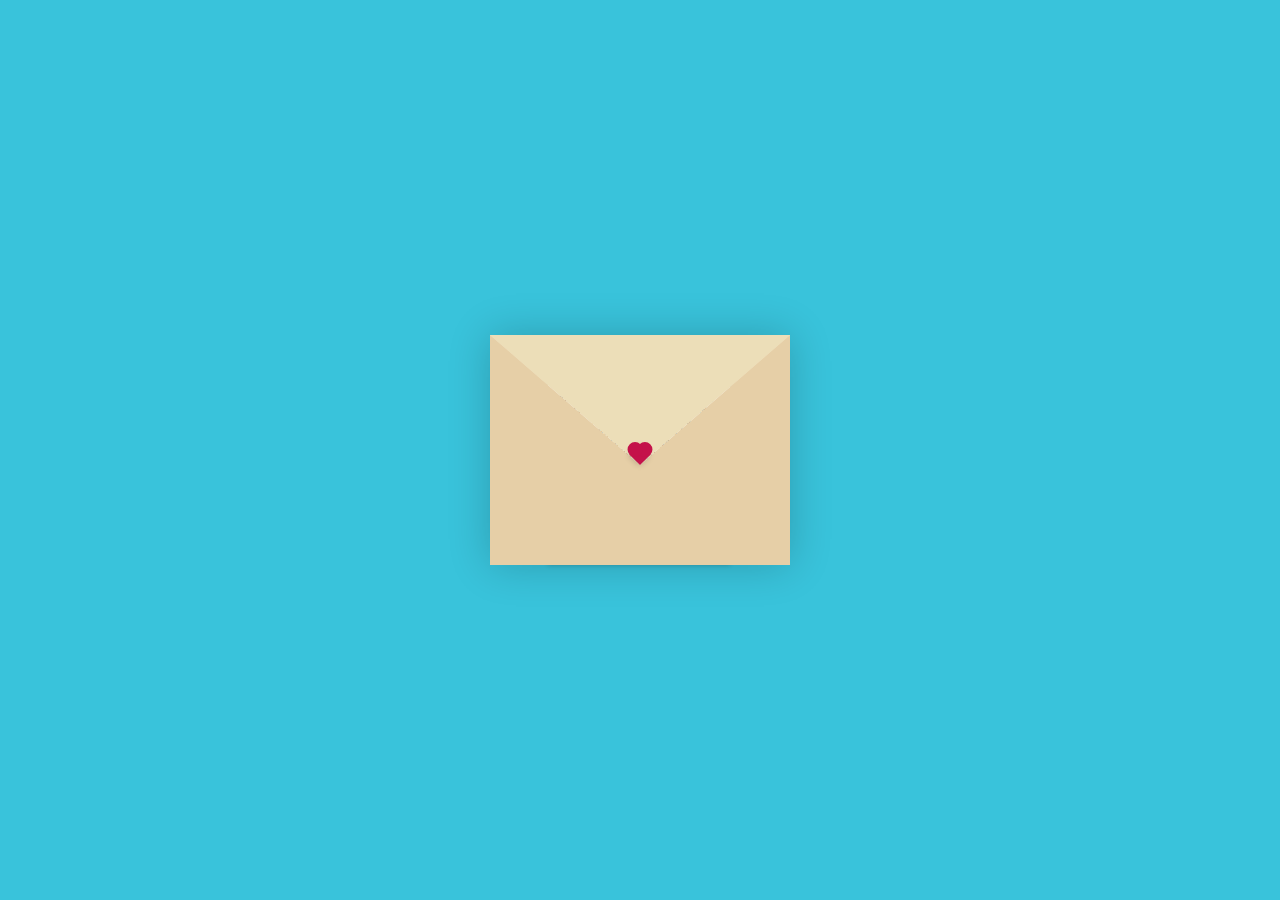
==== index.html @ 03895da8 "Add files via upload" ====
<!DOCTYPE html>
<html lang="en">
<head>
    <meta charset="UTF-8">
    <meta http-equiv="X-UA-Compatible" content="IE=edge">
    <meta name="viewport" content="width=device-width, initial-scale=1.0">
    <title>CSS Envelope + Letter (Open/Close on Click)</title>
    <link rel="stylesheet" href="./style.css">
</head>
<body>
    <div class="container">
        <div class="envelope-wrapper">
            <div class="envelope">
                <div class="letter">
                    <div class="text">
                        <strong>Dear my favorite Person.</strong>
                        <p>
                            I know we’ve been going through a rough patch lately and I really hope we can go back to the way we were before, I know my anxiety and overthinking don’t help, but I want you to know that  I love you so much. I really appreciate
                            ..you sticking with me.
                        </p>
                    </div>
                </div>
            </div>
            <div class="heart"></div>
        </div>
    </div>
    <script>
        const envelope = document.querySelector('.envelope-wrapper');
        envelope.addEventListener('click', () => {
            envelope.classList.toggle('flap');
        });
    </script>
</body>
</html>
---- style.css ----
:root{
  --primary: #fff;
  --bg-color: rgb(57, 195, 219);
  --bg-envelope-color: #f5edd1;
  --envelope-tab: #ecdeb8;
  --envelope-cover: #e6cfa7;
  --shadow-color: rgba(0, 0, 0, 0.2);
  --txt-color: #444;
  --heart-color: rgb(196, 18, 74);
}
body{
  margin: 0;
  padding: 0;
  box-sizing: border-box;
  background: var(--bg-color);
  display: flex;
  align-items: center;
  justify-content: center;
}
.container {
  height: 100vh;
  display: grid;
  place-items: center;
}
.container > .envelope-wrapper {
  background: var(--bg-envelope-color);
  box-shadow: 0 0 40px var(--shadow-color);
}
.envelope-wrapper > .envelope {
  position: relative;
  width: 300px;
  height: 230px;
}
.envelope-wrapper > .envelope::before {
  content: "";
  position: absolute;
  top: 0;
  z-index: 2;
  border-top: 130px solid var(--envelope-tab);
  border-right: 150px solid transparent;
  border-left: 150px solid transparent;
  transform-origin: top;
  transition: all 0.5s ease-in-out 0.7s;
}
.envelope-wrapper > .envelope::after {
  content: "";
  position: absolute;
  z-index: 2;
  width: 0px;
  height: 0px;
  border-top: 130px solid transparent;
  border-right: 150px solid var(--envelope-cover);
  border-bottom: 100px solid var(--envelope-cover);
  border-left: 150px solid var(--envelope-cover);
}
.envelope > .letter {
  position: absolute;
  right: 20%;
  bottom: 0;
  width: 54%;
  height: 80%;
  background: var(--primary);
  text-align: center;
  transition: all 1s ease-in-out;
  box-shadow: 0 0 5px var(--shadow-color);
  padding: 20px 10px;
}

.envelope > .letter > .text {
  font-family: 'Gill Sans', 'Gill Sans MT', Calibri, 'Trebuchet MS', sans-serif;
  color: var(--txt-color);
  text-align: left;
  font-size: 10px;
}
.heart {
  position: absolute;
  top: 50%;
  left: 50%;
  width: 15px;
  height: 15px;
  background: var(--heart-color);
  z-index: 4;
  transform: translate(-50%, -20%) rotate(45deg);
  transition: transform 0.5s ease-in-out 1s;
  box-shadow: 0 1px 6px var(--shadow-color);
  cursor: pointer;
}
.heart:before, 
.heart:after {
  content: "";
  position: absolute;
  width: 15px;
  height: 15px;
  background-color: var(--heart-color);
  border-radius: 50%;
}
.heart:before {
  top: -7.5px;
}
.heart:after {
  right: 7.5px;
}
.flap > .envelope:before {
  transform: rotateX(180deg);
  z-index: 0;
}
.flap > .envelope > .letter {
  bottom: 100px;
  transform: scale(1.5);
  transition-delay: 1s;
}
.flap > .heart {
  transform: rotate(90deg);
  transition-delay: 0.4s;
}
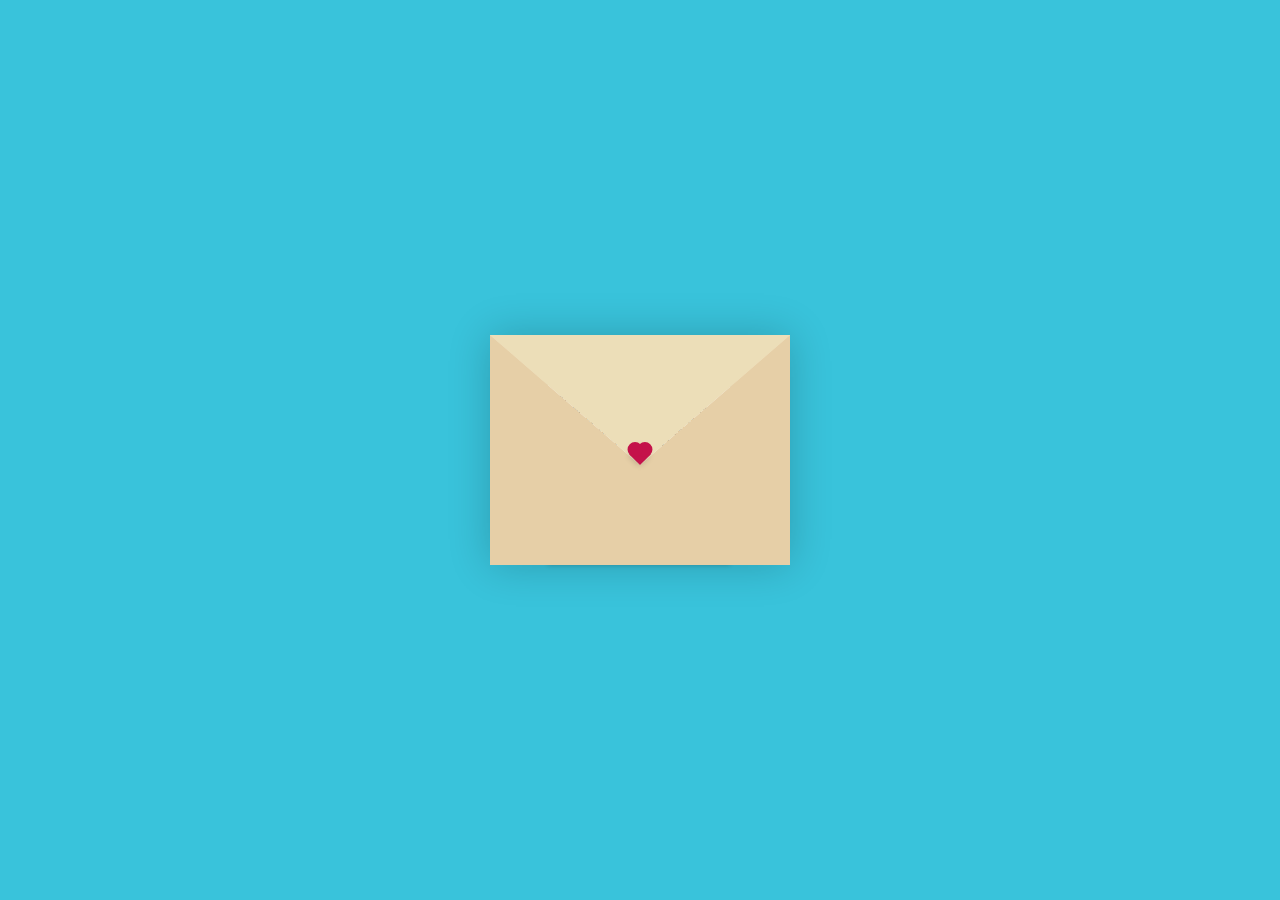
==== commit 5e9b46e5: "Update index.html" ====
--- a/index.html
+++ b/index.html
@@ -15,8 +15,7 @@
                     <div class="text">
                         <strong>Dear my favorite Person.</strong>
                         <p>
-                            I know we’ve been going through a rough patch lately and I really hope we can go back to the way we were before, I know my anxiety and overthinking don’t help, but I want you to know that  I love you so much. I really appreciate
-                            ..you sticking with me.
+                            I know we’ve been going through a rough patch lately and I know my anxiety and overthinking don’t help, but I want you to know that  I love you so much. I really appreciate you sticking with me will you be my valentines?
                         </p>
                     </div>
                 </div>
